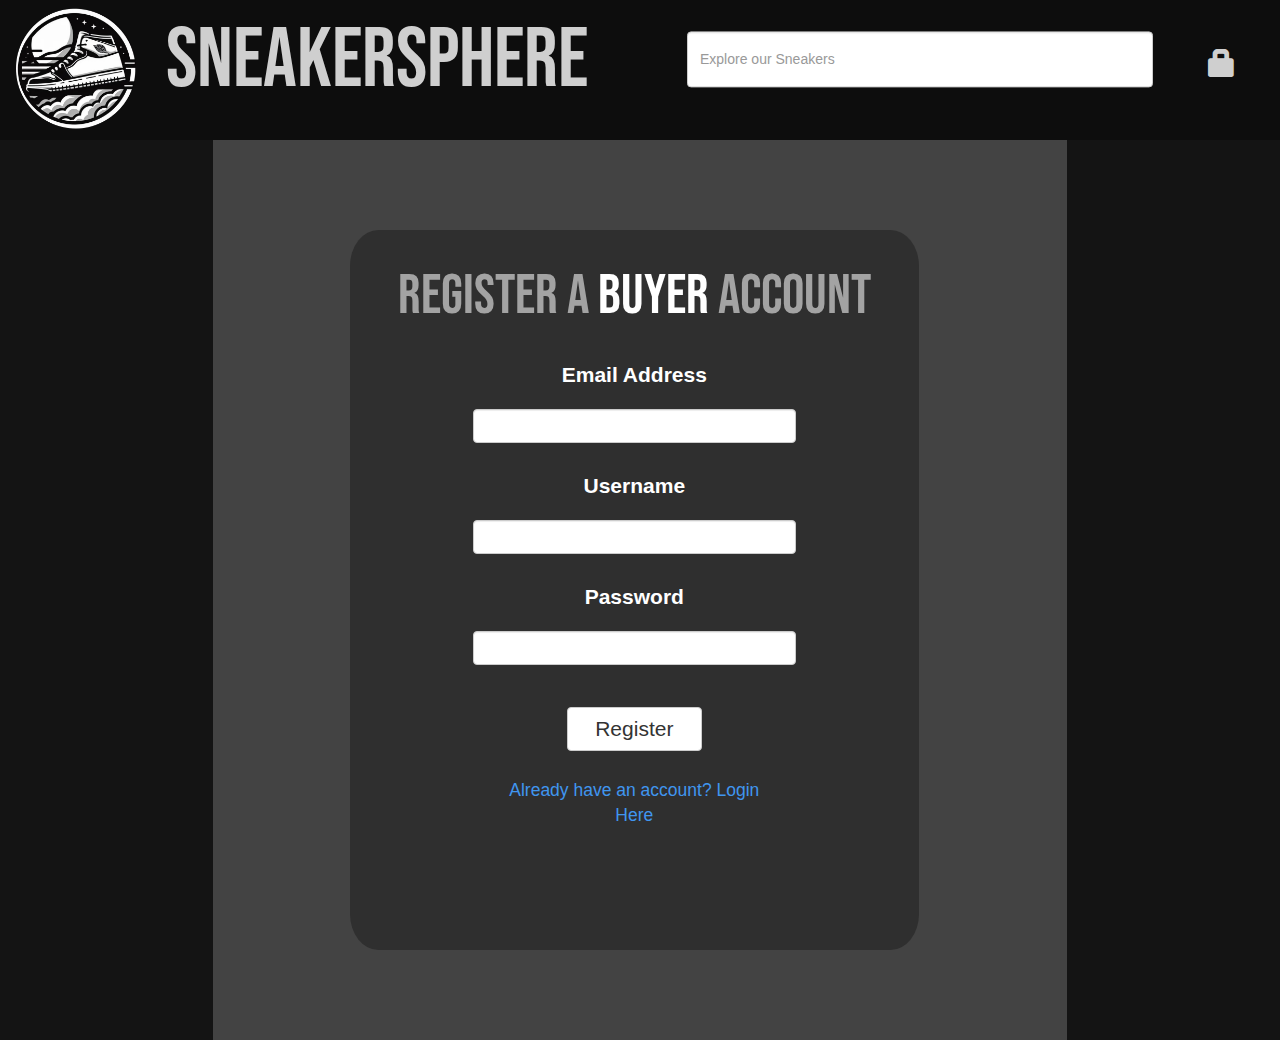
==== sneakersphere/src/pages/buyer-register.html @ 8a349591 "Created Login and Registration Pages" ====
<!DOCTYPE html>
<html lang="en">

<head>

	<!-- Displayed on Browser Tab -->
	<title>SneakerSphere</title>
	<link rel="icon" href="..\assets\images\ss_logo.PNG">

	<meta charset="utf-8">
	<meta name="viewport" content="width=device-width, initial-scale=1">

	<!-- Plugs in Custom Google Font -->
	<link rel="preconnect" href="https://fonts.googleapis.com">
	<link rel="preconnect" href="https://fonts.gstatic.com" crossorigin>
	<link href="https://fonts.googleapis.com/css2?family=Bebas+Neue&display=swap" rel="stylesheet">

	<!-- Defines CSS Stylesheets -->
	<link rel="stylesheet" href="https://maxcdn.bootstrapcdn.com/bootstrap/3.4.1/css/bootstrap.min.css">
	<link rel="stylesheet" href="../css/buyer-register.css">


	<!-- Defines Libraries -->
	<script src="https://ajax.googleapis.com/ajax/libs/jquery/3.7.1/jquery.min.js"></script>
	<script src="https://maxcdn.bootstrapcdn.com/bootstrap/3.4.1/js/bootstrap.min.js"></script>

</head>

<body>

	<!-- Defines Navbar -->
	<nav class="navbar">
		<!-- Allows container fluidity (Spans full width) -->
		<div class="container-fluid">
			<!-- Navbar Header Elements -->
			<div class="navbar-header">
				<a class="navbar-brand" href="../index.html">
					<img class="navbar-brand" id="logo" src="..\assets\images\ss_logo.PNG"></a>
			</div>

			<div class="collapse navbar-collapse" id="myNavbar">
				<ul class="nav navbar-nav">
					<li>
						<span>
							<a href="../index.html" class="navbar-brand mt-1" id="brand-title">
								SneakerSphere
							</a>
						</span>
					</li>
					<li>
						<form class="navbar-form navbar-left" role="search">
							<div class="form-group">
								<input type="text" id="search-bar" class="form-control"
									placeholder="Explore our Sneakers">
							</div>
						</form>
					</li>
				</ul>
                <ul class="nav navbar-nav navbar-right">
					<li><span id="lock-icn" class="glyphicon glyphicon-lock"></span></li>
				</ul>
			</div>
		</div>
	</nav>

	<!-- Contains all content under Navbar -->
	<div class="container-fluid text-center">
		<div class="row content">

			<!-- Left Column Container -->
			<div class="col-sm-2 sidenav">
			</div>

			<!-- Center Column Container -->
			<div id="content-col" class="col-sm-8 text-left">
                <div class="row">
					<!-- Contains area of listing -->
					<div id="register-box" class="col-sm-8 text-center">
                        <!-- Register Form -->
                        <!-- Notes: Backend Focus on action in the form tag -->
                        <form action="/action_page.php">
                            <p id="register-title">Register a <span style="color:white;">Buyer</span> Account</p>
                            <!-- Email Input -->
                            <div id="email" class="form-group">
                              <label for="register-email">Email Address</label>
                              <input type="email" class="form-control">
                            </div>
							<div id="username" class="form-group">
								<label for="register-username">Username</label>
								<input type="username" class="form-control">
							  </div>
                            <!-- Password Input -->
                            <div id="pwd" class="form-group">
                              <label for="register-pwd">Password</label>
                              <input type="password" class="form-control">
                            </div>
                            <button id="submit" type="submit" class="btn btn-default">Register</button>
                            <a href="login.html" id="login-link">Already have an account? Login Here</a>
                        </form> 
                    </div>
                </div>
			</div>

			<!-- Right Column Container -->
			<div class="col-sm-2 sidenav">
			</div>

		</div>
	</div>

	<!-- Footer -->
	<footer class="container-fluid text-center">
	</footer>

</body>
</html>
---- sneakersphere/src/css/buyer-register.css ----
/* Implements Imported Font */
.bebas-neue-regular {
    font-family: "Bebas Neue", sans-serif;
    font-weight: 400;
    font-style: normal;
}

/* ---------- Navbar Header Elements ---------- */
.navbar {
    margin-bottom: 0;
    border-radius: 0;
    background-color: #0d0d0d;
    height: 10em;
}
.navbar-brand img{ /* SneakerSphere Logo */
    height: 750%;
    width:auto;
    transform: translateY(-15%);
}
#search-bar{
    transform: translateY(40%);
    width:225%;
    height: 4em;
}
#brand-title{   /* SneakerSphere Title */
    font-size: 600%;
    font-family: 'Bebas Neue';
    font-stretch: ultra-expanded;
    color: #cfcfcf;
    padding-right: 1em;
    transform: translateY(70%);
}
#brand-title:hover{
    text-shadow: 3px 3px 3px #424242;
}
#lock-icn{ /* Login Button */
    font-size:2em;
    padding-right:1em;
    transform: translateY(170%);
    color:#cfcfcf;
    background-color: transparent;
}

/* --------- Elements of the Side Columns ---------- */
.sidenav {
    min-height: 100vh;
    background-color: #141414;
}

/* ---------- Elements of the Center Column ---------- */
#content-col {
    min-height: 100vh;
    background-color: #434343;
    position:relative;
}
#register-box{   /* Contains login container */
    position:absolute;
    left:16%;
    background-color: #2f2f2f;
    border-radius:5%;

    top:10%;
    height:80%;

    padding-bottom:15%;
}
#register-title{
    position:relative;
    font-family: 'Bebas Neue';
    font-size:400%;
    color:#a3a3a3;
    margin-top:5%;
}
#email label{
    position:relative;
    font-size:150%;
    color:white;
    width:50%;
    margin-top:2.5%;
}
#email input{
    position:relative;
    width:60%;
    margin-left:auto;
    margin-right:auto;
    font-size:150%;
    margin-top:2.5%;
}
#pwd label{
    position:relative;
    font-size:150%;
    color:white;
    width:50%;
    margin-top:2.5%;
}
#pwd input{
    position:relative;
    width:60%;
    margin-left:auto;
    margin-right:auto;
    font-size:150%;
    margin-top:2.5%;
}
#username input{ 
    position:relative;
    width:60%;
    margin-left:auto;
    margin-right:auto;
    font-size:150%;
    margin-top:2.5%;
}
#username label{ 
    position:relative;
    font-size:150%;
    color:white;
    width:50%;
    margin-top:2.5%;
}

#submit{
    position:relative;
    width:25%;
    margin-left:auto;
    margin-right:auto;
    font-size:150%;
    margin-top:5%;
}
#login-link{
    position:relative;
    display:block;
    margin-left:auto;
    margin-right:auto;
    font-size:125%;
    color:#4096ef;
    width:50%;
    margin-top:5%;
}
/* ---------- Responsive Adaptations for Resolutions ---------- */

/* Adapt to Tablets */
@media screen and (min-width: 768px) and (max-width: 991px){ 
    #search-bar{
        width:100%;
    }

    #brand-title{
        font-size: 400%;
        font-stretch: ultra-condensed;
        padding-right: 0%;
    }
    .navbar-brand img{ /* SneakerSphere Logo */
        height: 550%;
        width:auto;
        transform: translateY(-8%);
    }

}
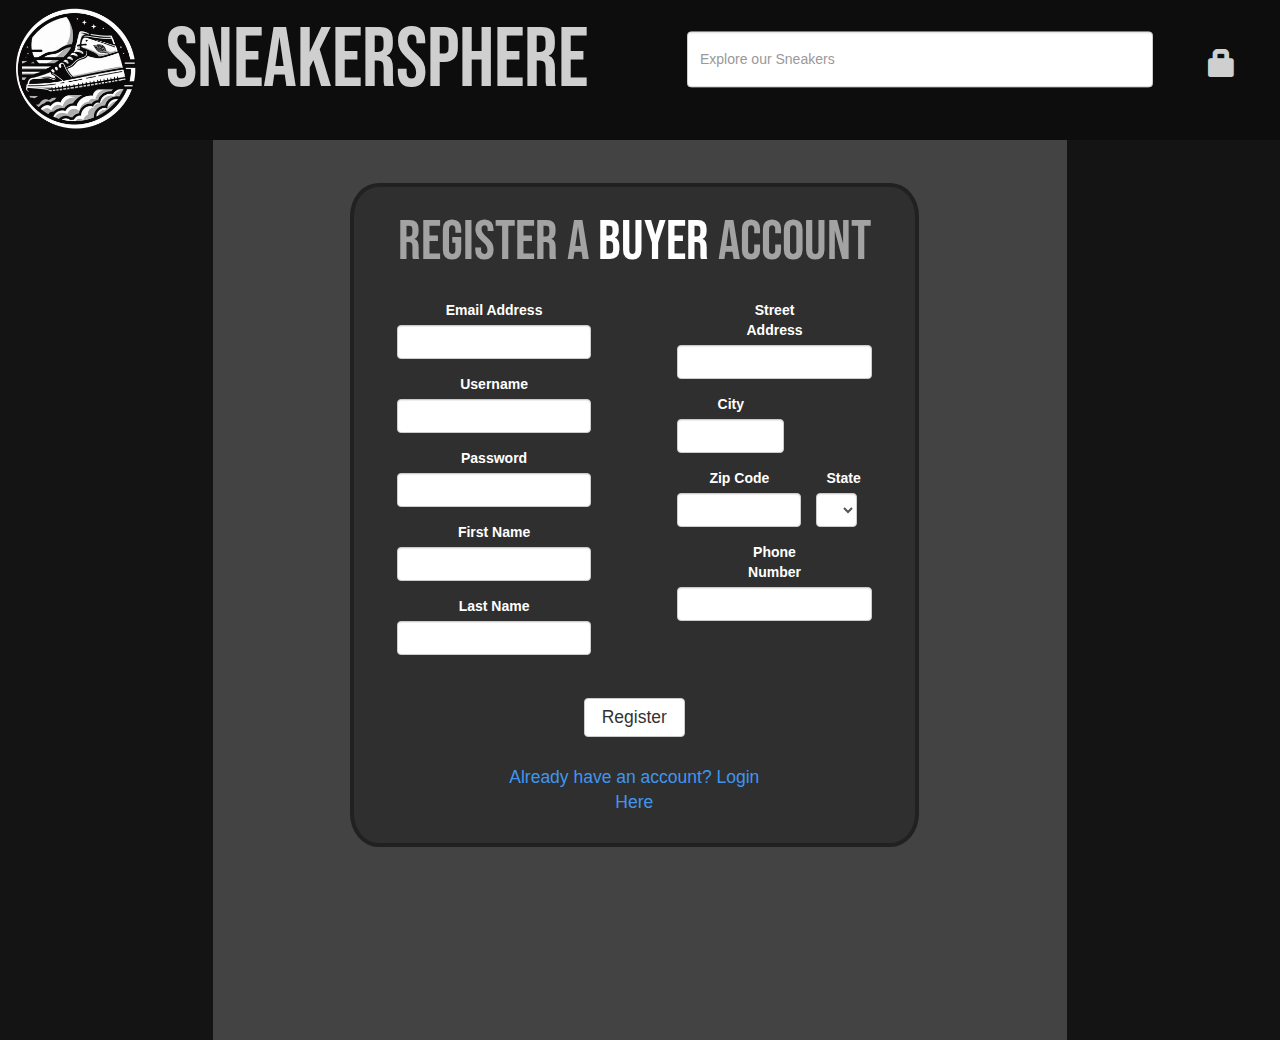
==== commit 65ae3831: "Completed Registration Forms" ====
--- a/sneakersphere/src/pages/buyer-register.html
+++ b/sneakersphere/src/pages/buyer-register.html
@@ -37,7 +37,7 @@
 				<a class="navbar-brand" href="../index.html">
 					<img class="navbar-brand" id="logo" src="..\assets\images\ss_logo.PNG"></a>
 			</div>
-
+	
 			<div class="collapse navbar-collapse" id="myNavbar">
 				<ul class="nav navbar-nav">
 					<li>
@@ -50,57 +50,149 @@
 					<li>
 						<form class="navbar-form navbar-left" role="search">
 							<div class="form-group">
-								<input type="text" id="search-bar" class="form-control"
-									placeholder="Explore our Sneakers">
+								<input type="text" id="search-bar" class="form-control" placeholder="Explore our Sneakers">
 							</div>
 						</form>
 					</li>
 				</ul>
-                <ul class="nav navbar-nav navbar-right">
+				<ul class="nav navbar-nav navbar-right">
 					<li><span id="lock-icn" class="glyphicon glyphicon-lock"></span></li>
 				</ul>
 			</div>
 		</div>
 	</nav>
-
+	
 	<!-- Contains all content under Navbar -->
 	<div class="container-fluid text-center">
 		<div class="row content">
-
+	
 			<!-- Left Column Container -->
 			<div class="col-sm-2 sidenav">
 			</div>
-
+	
 			<!-- Center Column Container -->
-			<div id="content-col" class="col-sm-8 text-left">
-                <div class="row">
+			<div id="content-col" class="col-sm-8 text-center">
+				<div class="row">
 					<!-- Contains area of listing -->
-					<div id="register-box" class="col-sm-8 text-center">
-                        <!-- Register Form -->
-                        <!-- Notes: Backend Focus on action in the form tag -->
-                        <form action="/action_page.php">
-                            <p id="register-title">Register a <span style="color:white;">Buyer</span> Account</p>
-                            <!-- Email Input -->
-                            <div id="email" class="form-group">
-                              <label for="register-email">Email Address</label>
-                              <input type="email" class="form-control">
-                            </div>
-							<div id="username" class="form-group">
-								<label for="register-username">Username</label>
-								<input type="username" class="form-control">
-							  </div>
-                            <!-- Password Input -->
-                            <div id="pwd" class="form-group">
-                              <label for="register-pwd">Password</label>
-                              <input type="password" class="form-control">
-                            </div>
-                            <button id="submit" type="submit" class="btn btn-default">Register</button>
-                            <a href="login.html" id="login-link">Already have an account? Login Here</a>
-                        </form> 
-                    </div>
-                </div>
-			</div>
-
+					<div id="register-container" class="col-sm-8 text-center">
+						<!-- Notes: Backend Focus on action in the form tag -->
+						<form action="/action_page.php">
+							<!-- Register Form -->
+							<div id="title-container" class="row">
+								<p id="register-title">Register a <span style="color:white;">Buyer</span> Account</p>
+							</div>
+							<div id="input-container" class="row">
+								<div id="left-col" class="col-sm-6">
+									<!-- Email Input -->
+									<div id="email" class="form-group">
+										<label for="register-email">Email Address</label>
+										<input type="email" class="form-control">
+									</div>
+									<div id="username" class="form-group">
+										<label for="register-username">Username</label>
+										<input type="text" class="form-control">
+									</div>
+									<!-- Password Input -->
+									<div id="pwd-container" class="form-group">
+										<label for="register-pwd">Password</label>
+										<input type="password" class="form-control">
+									</div>
+									<div id="first-name-container" class="form-group">
+										<label for="register-first-name">First Name</label>
+										<input type="text" class="form-control">
+									</div>
+									<div id="last-name-container" class="form-group">
+										<label for="register-last-name">Last Name</label>
+										<input type="text" class="form-control">
+									</div>
+								</div>
+								<div id="right-col" class="col-sm-6">
+									<div id="address-container" class="form-group">
+										<label for="register-address">Street Address</label>
+										<input type="text" class="form-control">
+									</div>
+									<div id="city-container" class="form-group">
+										<label for="register-city">City</label>
+										<input type="text" class="form-control">
+									</div>
+									<div id="state-zip-container" class="form-group">
+	
+										<div id="zip-container">
+											<label for="register-zip">Zip Code</label>
+											<input type="text" class="form-control short-input">
+										</div>
+										<div id="state-container" class="form-group col-md-6">
+											<label for="register-state">State</label>
+											<select id="register-state" class="form-control">
+												<option selected>Choose...</option>
+												<option value="AL">Alabama</option>
+												<option value="AK">Alaska</option>
+												<option value="AZ">Arizona</option>
+												<option value="AR">Arkansas</option>
+												<option value="CA">California</option>
+												<option value="CO">Colorado</option>
+												<option value="CT">Connecticut</option>
+												<option value="DE">Delaware</option>
+												<option value="FL">Florida</option>
+												<option value="GA">Georgia</option>
+												<option value="HI">Hawaii</option>
+												<option value="ID">Idaho</option>
+												<option value="IL">Illinois</option>
+												<option value="IN">Indiana</option>
+												<option value="IA">Iowa</option>
+												<option value="KS">Kansas</option>
+												<option value="KY">Kentucky</option>
+												<option value="LA">Louisiana</option>
+												<option value="ME">Maine</option>
+												<option value="MD">Maryland</option>
+												<option value="MA">Massachusetts</option>
+												<option value="MI">Michigan</option>
+												<option value="MN">Minnesota</option>
+												<option value="MS">Mississippi</option>
+												<option value="MO">Missouri</option>
+												<option value="MT">Montana</option>
+												<option value="NE">Nebraska</option>
+												<option value="NV">Nevada</option>
+												<option value="NH">New Hampshire</option>
+												<option value="NJ">New Jersey</option>
+												<option value="NM">New Mexico</option>
+												<option value="NY">New York</option>
+												<option value="NC">North Carolina</option>
+												<option value="ND">North Dakota</option>
+												<option value="OH">Ohio</option>
+												<option value="OK">Oklahoma</option>
+												<option value="OR">Oregon</option>
+												<option value="PA">Pennsylvania</option>
+												<option value="RI">Rhode Island</option>
+												<option value="SC">South Carolina</option>
+												<option value="SD">South Dakota</option>
+												<option value="TN">Tennessee</option>
+												<option value="TX">Texas</option>
+												<option value="UT">Utah</option>
+												<option value="VT">Vermont</option>
+												<option value="VA">Virginia</option>
+												<option value="WA">Washington</option>
+												<option value="WV">West Virginia</option>
+												<option value="WI">Wisconsin</option>
+												<option value="WY">Wyoming</option>
+											</select>
+										</div>
+									</div>
+									<div id="phone-container" class="form-group">
+										<label for="register-phone">Phone Number</label>
+										<input type="text" class="form-control">
+									</div>
+								</div>
+							</div>
+							<div class="row" id="register-footer">
+								<button id="submit" type="submit" class="btn btn-default">Register</button>
+								<a href="login.html" id="login-link">Already have an account? Login Here</a>
+							</div>
+						</form>
+					</div>
+				</div>
+			</div>
+	
 			<!-- Right Column Container -->
 			<div class="col-sm-2 sidenav">
 			</div>
@@ -113,4 +205,5 @@
 	</footer>
 
 </body>
+
 </html>--- a/sneakersphere/src/css/buyer-register.css
+++ b/sneakersphere/src/css/buyer-register.css
@@ -49,81 +49,30 @@
 
 /* ---------- Elements of the Center Column ---------- */
 #content-col {
+    position:relative;
     min-height: 100vh;
     background-color: #434343;
+}
+#register-container{
     position:relative;
+    left:16%;
+    margin-top:5%;
+    background-color: #2f2f2f;
+    border:4px solid #212121;
+    border-radius:5%;
+    height:auto;
 }
-#register-box{   /* Contains login container */
-    position:absolute;
-    left:16%;
-    background-color: #2f2f2f;
-    border-radius:5%;
-
-    top:10%;
-    height:80%;
-
-    padding-bottom:15%;
+#title-container{
+    height:15%;
 }
-#register-title{
+#title-container p{
     position:relative;
     font-family: 'Bebas Neue';
     font-size:400%;
     color:#a3a3a3;
-    margin-top:5%;
-}
-#email label{
-    position:relative;
-    font-size:150%;
-    color:white;
-    width:50%;
-    margin-top:2.5%;
-}
-#email input{
-    position:relative;
-    width:60%;
-    margin-left:auto;
-    margin-right:auto;
-    font-size:150%;
-    margin-top:2.5%;
-}
-#pwd label{
-    position:relative;
-    font-size:150%;
-    color:white;
-    width:50%;
-    margin-top:2.5%;
-}
-#pwd input{
-    position:relative;
-    width:60%;
-    margin-left:auto;
-    margin-right:auto;
-    font-size:150%;
-    margin-top:2.5%;
-}
-#username input{ 
-    position:relative;
-    width:60%;
-    margin-left:auto;
-    margin-right:auto;
-    font-size:150%;
-    margin-top:2.5%;
-}
-#username label{ 
-    position:relative;
-    font-size:150%;
-    color:white;
-    width:50%;
-    margin-top:2.5%;
-}
+    margin-top:3%;
+    margin-bottom:3%;
 
-#submit{
-    position:relative;
-    width:25%;
-    margin-left:auto;
-    margin-right:auto;
-    font-size:150%;
-    margin-top:5%;
 }
 #login-link{
     position:relative;
@@ -134,7 +83,53 @@
     color:#4096ef;
     width:50%;
     margin-top:5%;
+    margin-bottom:5%;
 }
+/* CSS Rules implemented onto form Elements */
+
+#input-container{
+    display:flex;
+    height:auto;
+}
+#right-col{
+    position:relative;
+    width:40%;
+    margin-left:auto;
+    margin-right:auto;
+}
+#left-col{
+    position:relative;
+    width:40%;
+    margin-left:auto;
+    margin-right:auto;
+}
+label{
+    position:relative;
+    font-size:100%;
+    color:white;
+    width:50%;
+}
+input{
+    position:relative;
+    width:80%;
+    font-size:100%;
+}
+#state-zip-container{
+    display:flex;
+    justify-content:space-evenly;
+    
+    margin-top:auto;
+    margin-bottom:auto;
+}
+#city-container{
+    width:55%;
+}
+#submit{
+    width:18%;
+    font-size:125%;
+    margin-top:5%;
+}
+
 /* ---------- Responsive Adaptations for Resolutions ---------- */
 
 /* Adapt to Tablets */
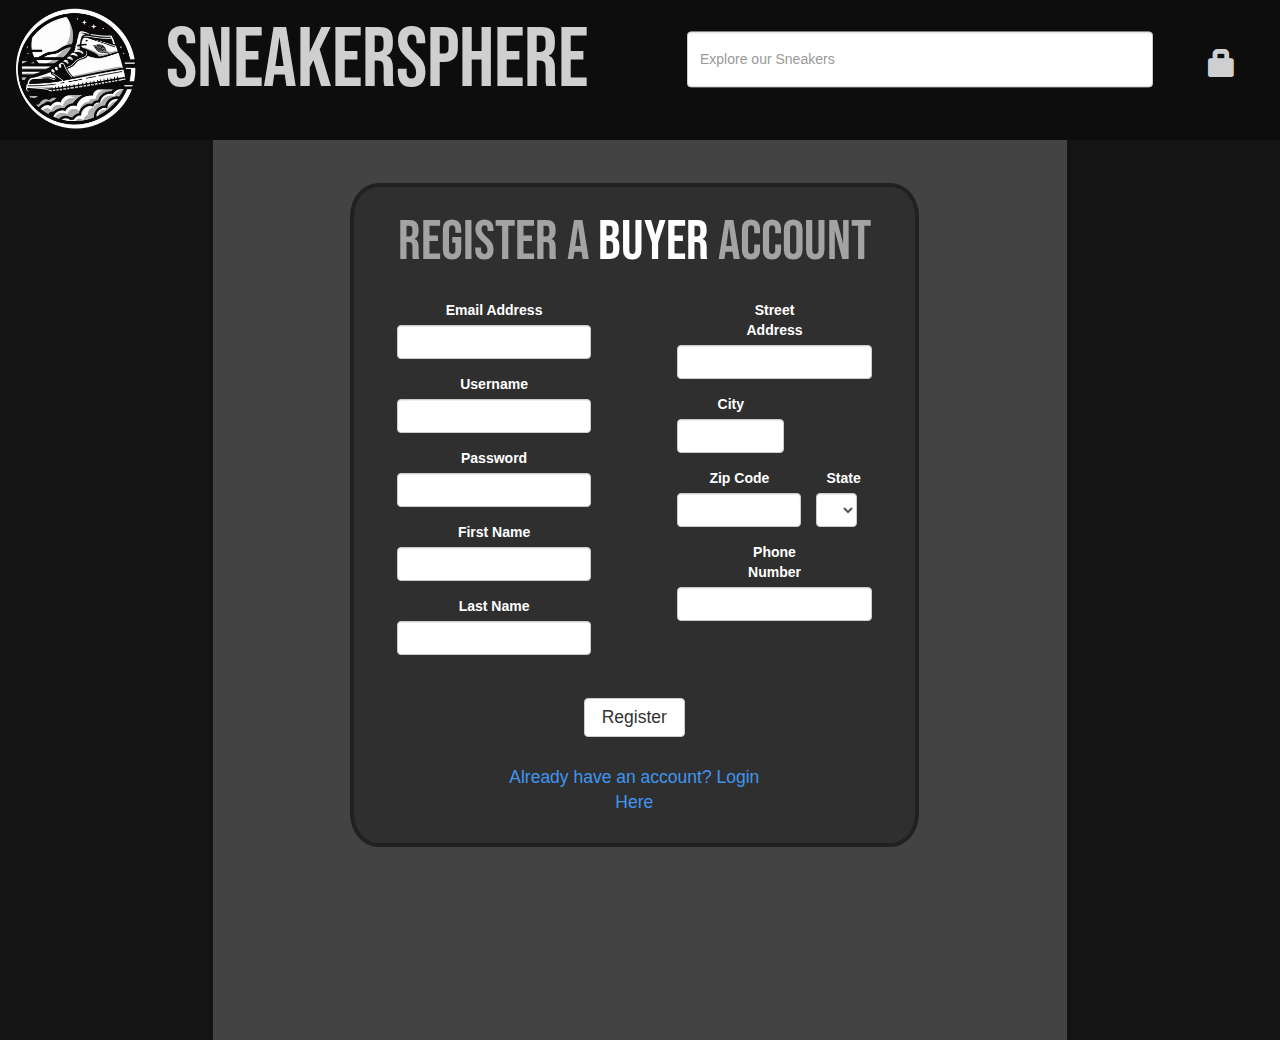
==== commit 08cc24bb: "Overhaul + New JS Files" ====
--- a/sneakersphere/src/pages/buyer-register.html
+++ b/sneakersphere/src/pages/buyer-register.html
@@ -3,24 +3,24 @@
 
 <head>
 
-	<!-- Displayed on Browser Tab -->
+	<!-- ======== Browser Tab Display ======== -->
 	<title>SneakerSphere</title>
 	<link rel="icon" href="..\assets\images\ss_logo.PNG">
 
 	<meta charset="utf-8">
 	<meta name="viewport" content="width=device-width, initial-scale=1">
 
-	<!-- Plugs in Custom Google Font -->
+	<!-- ======== Google Fonts API ======== -->
 	<link rel="preconnect" href="https://fonts.googleapis.com">
 	<link rel="preconnect" href="https://fonts.gstatic.com" crossorigin>
 	<link href="https://fonts.googleapis.com/css2?family=Bebas+Neue&display=swap" rel="stylesheet">
 
-	<!-- Defines CSS Stylesheets -->
+	<!-- ======== CSS Style Sheets ======== -->
 	<link rel="stylesheet" href="https://maxcdn.bootstrapcdn.com/bootstrap/3.4.1/css/bootstrap.min.css">
 	<link rel="stylesheet" href="../css/buyer-register.css">
 
 
-	<!-- Defines Libraries -->
+	<!-- ======== JS Libraries ======== -->
 	<script src="https://ajax.googleapis.com/ajax/libs/jquery/3.7.1/jquery.min.js"></script>
 	<script src="https://maxcdn.bootstrapcdn.com/bootstrap/3.4.1/js/bootstrap.min.js"></script>
 
@@ -28,19 +28,19 @@
 
 <body>
 
-	<!-- Defines Navbar -->
+	<!-- ======== Contains Entire Navbar ======== -->
 	<nav class="navbar">
-		<!-- Allows container fluidity (Spans full width) -->
 		<div class="container-fluid">
-			<!-- Navbar Header Elements -->
+			<!-- SneakerSphere Logo -->
 			<div class="navbar-header">
 				<a class="navbar-brand" href="../index.html">
 					<img class="navbar-brand" id="logo" src="..\assets\images\ss_logo.PNG"></a>
 			</div>
-	
+
 			<div class="collapse navbar-collapse" id="myNavbar">
 				<ul class="nav navbar-nav">
 					<li>
+						<!-- SneakerSphere Title -->
 						<span>
 							<a href="../index.html" class="navbar-brand mt-1" id="brand-title">
 								SneakerSphere
@@ -48,42 +48,50 @@
 						</span>
 					</li>
 					<li>
+						<!-- Search Bar -->
 						<form class="navbar-form navbar-left" role="search">
 							<div class="form-group">
-								<input type="text" id="search-bar" class="form-control" placeholder="Explore our Sneakers">
+								<input type="text" id="search-bar" class="form-control"
+									placeholder="Explore our Sneakers">
 							</div>
 						</form>
 					</li>
 				</ul>
+				<!-- Lock Icon -->
 				<ul class="nav navbar-nav navbar-right">
 					<li><span id="lock-icn" class="glyphicon glyphicon-lock"></span></li>
 				</ul>
 			</div>
 		</div>
 	</nav>
-	
-	<!-- Contains all content under Navbar -->
-	<div class="container-fluid text-center">
+
+	<!-- ======== Contains All Content Under Navbar ======== -->
+	<div id="content" class="container-fluid text-center">
 		<div class="row content">
-	
-			<!-- Left Column Container -->
+
+			<!-- ======== Contains Left Column ======== -->
 			<div class="col-sm-2 sidenav">
 			</div>
-	
-			<!-- Center Column Container -->
+
+			<!-- ======== Contains Center Column ======== -->
 			<div id="content-col" class="col-sm-8 text-center">
 				<div class="row">
-					<!-- Contains area of listing -->
+
+					<!-- ======== Contains Registration UI ======== -->
 					<div id="register-container" class="col-sm-8 text-center">
-						<!-- Notes: Backend Focus on action in the form tag -->
-						<form action="/action_page.php">
-							<!-- Register Form -->
+						
+						<!-- Registration Form -->
+						<form>
+							<!-- Registration Title -->
 							<div id="title-container" class="row">
 								<p id="register-title">Register a <span style="color:white;">Buyer</span> Account</p>
 							</div>
+
+							<!-- Contains all input fields -->
 							<div id="input-container" class="row">
+			
+								<!-- Email, Username, Password, Name Inputs -->
 								<div id="left-col" class="col-sm-6">
-									<!-- Email Input -->
 									<div id="email" class="form-group">
 										<label for="register-email">Email Address</label>
 										<input type="email" class="form-control">
@@ -92,7 +100,6 @@
 										<label for="register-username">Username</label>
 										<input type="text" class="form-control">
 									</div>
-									<!-- Password Input -->
 									<div id="pwd-container" class="form-group">
 										<label for="register-pwd">Password</label>
 										<input type="password" class="form-control">
@@ -106,6 +113,8 @@
 										<input type="text" class="form-control">
 									</div>
 								</div>
+
+								<!-- Address, City, Zip Code, State, Phone Number -->
 								<div id="right-col" class="col-sm-6">
 									<div id="address-container" class="form-group">
 										<label for="register-address">Street Address</label>
@@ -116,7 +125,6 @@
 										<input type="text" class="form-control">
 									</div>
 									<div id="state-zip-container" class="form-group">
-	
 										<div id="zip-container">
 											<label for="register-zip">Zip Code</label>
 											<input type="text" class="form-control short-input">
@@ -184,6 +192,8 @@
 									</div>
 								</div>
 							</div>
+							
+							<!-- Registration Footer -->
 							<div class="row" id="register-footer">
 								<button id="submit" type="submit" class="btn btn-default">Register</button>
 								<a href="login.html" id="login-link">Already have an account? Login Here</a>
@@ -192,18 +202,13 @@
 					</div>
 				</div>
 			</div>
-	
-			<!-- Right Column Container -->
+
+			<!-- ======== Contains Right Column ======== -->
 			<div class="col-sm-2 sidenav">
 			</div>
 
 		</div>
 	</div>
-
-	<!-- Footer -->
-	<footer class="container-fluid text-center">
-	</footer>
-
 </body>
 
 </html>--- a/sneakersphere/src/css/buyer-register.css
+++ b/sneakersphere/src/css/buyer-register.css
@@ -1,18 +1,22 @@
-/* Implements Imported Font */
+/* ============ Google Fonts ============ */
 .bebas-neue-regular {
     font-family: "Bebas Neue", sans-serif;
     font-weight: 400;
     font-style: normal;
 }
 
-/* ---------- Navbar Header Elements ---------- */
+/* ============ Navbar Elements ============ */
 .navbar {
     margin-bottom: 0;
     border-radius: 0;
     background-color: #0d0d0d;
     height: 10em;
+    width:100%;
+    top:0;
+    position:fixed;
+    z-index: 9999;
 }
-.navbar-brand img{ /* SneakerSphere Logo */
+.navbar-brand img{ 
     height: 750%;
     width:auto;
     transform: translateY(-15%);
@@ -22,7 +26,7 @@
     width:225%;
     height: 4em;
 }
-#brand-title{   /* SneakerSphere Title */
+#brand-title{   
     font-size: 600%;
     font-family: 'Bebas Neue';
     font-stretch: ultra-expanded;
@@ -41,13 +45,16 @@
     background-color: transparent;
 }
 
-/* --------- Elements of the Side Columns ---------- */
+/* ============ Side Column Elements ============ */
 .sidenav {
     min-height: 100vh;
     background-color: #141414;
 }
 
-/* ---------- Elements of the Center Column ---------- */
+/* ============ Center Column Elements ============ */
+#content{
+    margin-top:10em;
+}
 #content-col {
     position:relative;
     min-height: 100vh;
@@ -62,9 +69,18 @@
     border-radius:5%;
     height:auto;
 }
+
+/* Containers within Registration UI */
 #title-container{
     height:15%;
 }
+#input-container{
+    display:flex;
+    height:auto;
+}
+
+
+/* Elements in #title-container */
 #title-container p{
     position:relative;
     font-family: 'Bebas Neue';
@@ -72,25 +88,9 @@
     color:#a3a3a3;
     margin-top:3%;
     margin-bottom:3%;
+}
 
-}
-#login-link{
-    position:relative;
-    display:block;
-    margin-left:auto;
-    margin-right:auto;
-    font-size:125%;
-    color:#4096ef;
-    width:50%;
-    margin-top:5%;
-    margin-bottom:5%;
-}
-/* CSS Rules implemented onto form Elements */
-
-#input-container{
-    display:flex;
-    height:auto;
-}
+/* Elements in #input-container */
 #right-col{
     position:relative;
     width:40%;
@@ -124,13 +124,26 @@
 #city-container{
     width:55%;
 }
+
+/* Elements in #footer-container */
 #submit{
     width:18%;
     font-size:125%;
     margin-top:5%;
 }
+#login-link{
+    position:relative;
+    display:block;
+    margin-left:auto;
+    margin-right:auto;
+    font-size:125%;
+    color:#4096ef;
+    width:50%;
+    margin-top:5%;
+    margin-bottom:5%;
+}
 
-/* ---------- Responsive Adaptations for Resolutions ---------- */
+/* ============ Responsive Adaptations ============ */
 
 /* Adapt to Tablets */
 @media screen and (min-width: 768px) and (max-width: 991px){ 
@@ -143,7 +156,7 @@
         font-stretch: ultra-condensed;
         padding-right: 0%;
     }
-    .navbar-brand img{ /* SneakerSphere Logo */
+    .navbar-brand img{ 
         height: 550%;
         width:auto;
         transform: translateY(-8%);
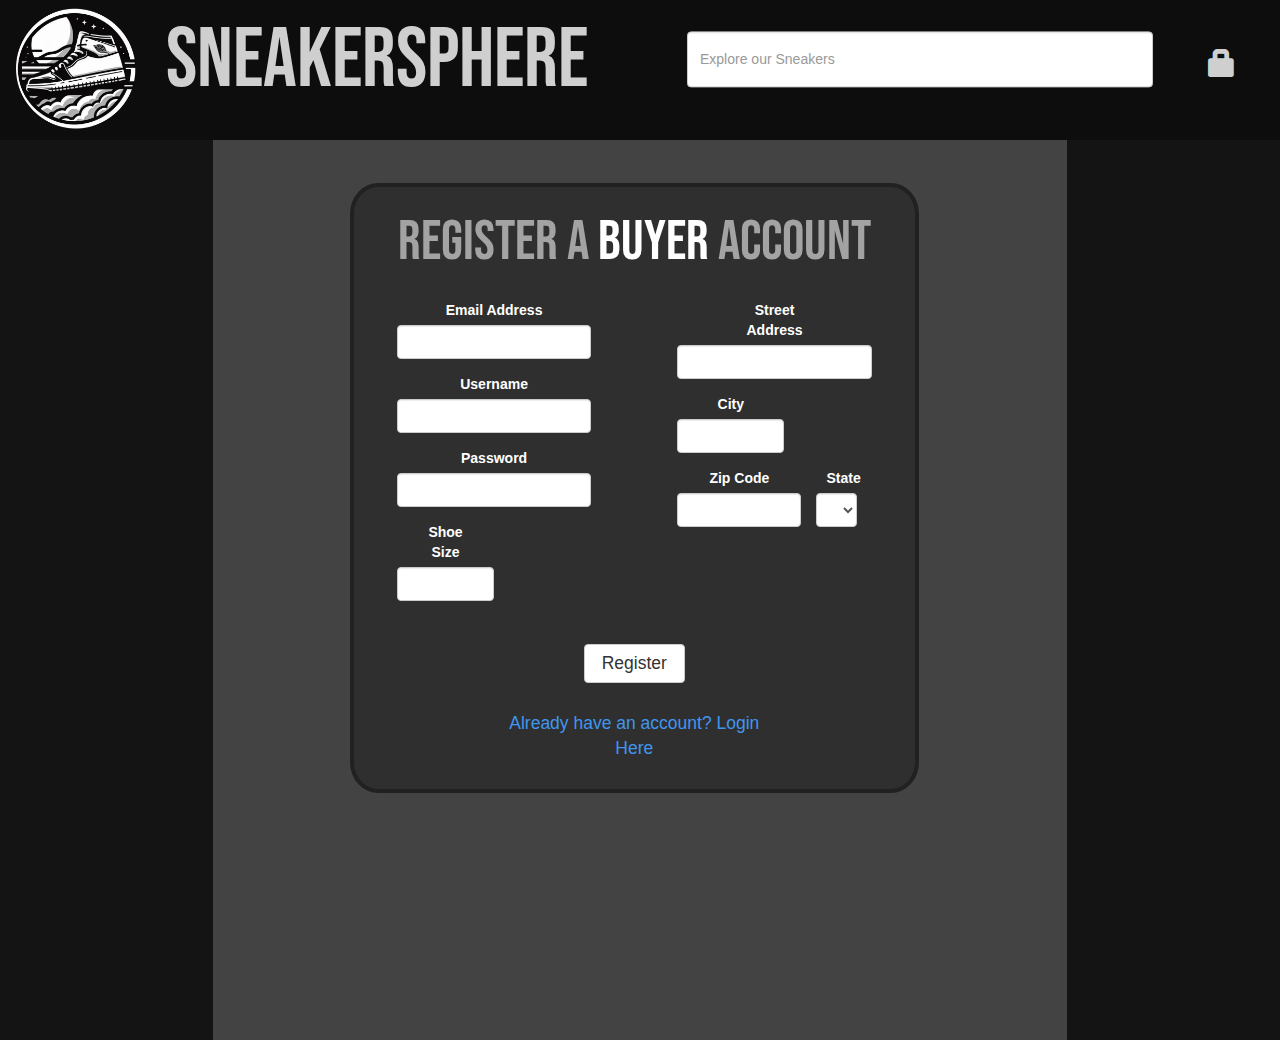
==== commit eb82a77a: "Buyer Register connected to DB" ====
--- a/sneakersphere/src/pages/buyer-register.html
+++ b/sneakersphere/src/pages/buyer-register.html
@@ -81,7 +81,7 @@
 					<div id="register-container" class="col-sm-8 text-center">
 						
 						<!-- Registration Form -->
-						<form>
+						<form id="register-form">
 							<!-- Registration Title -->
 							<div id="title-container" class="row">
 								<p id="register-title">Register a <span style="color:white;">Buyer</span> Account</p>
@@ -94,23 +94,19 @@
 								<div id="left-col" class="col-sm-6">
 									<div id="email" class="form-group">
 										<label for="register-email">Email Address</label>
-										<input type="email" class="form-control">
+										<input type="email" class="form-control" name="register-email">
 									</div>
 									<div id="username" class="form-group">
 										<label for="register-username">Username</label>
-										<input type="text" class="form-control">
+										<input type="text" class="form-control" name="register-username">
 									</div>
 									<div id="pwd-container" class="form-group">
 										<label for="register-pwd">Password</label>
-										<input type="password" class="form-control">
-									</div>
-									<div id="first-name-container" class="form-group">
-										<label for="register-first-name">First Name</label>
-										<input type="text" class="form-control">
-									</div>
-									<div id="last-name-container" class="form-group">
-										<label for="register-last-name">Last Name</label>
-										<input type="text" class="form-control">
+										<input type="password" class="form-control" name="register-pwd">
+									</div>
+									<div id="shoe-size-container" class="form-group">
+										<label for="register-shoe-size">Shoe Size</label>
+										<input type="text" class="form-control" name="register-shoe-size">
 									</div>
 								</div>
 
@@ -118,20 +114,20 @@
 								<div id="right-col" class="col-sm-6">
 									<div id="address-container" class="form-group">
 										<label for="register-address">Street Address</label>
-										<input type="text" class="form-control">
+										<input type="text" class="form-control" name="register-address">
 									</div>
 									<div id="city-container" class="form-group">
 										<label for="register-city">City</label>
-										<input type="text" class="form-control">
+										<input type="text" class="form-control" name="register-city">
 									</div>
 									<div id="state-zip-container" class="form-group">
 										<div id="zip-container">
 											<label for="register-zip">Zip Code</label>
-											<input type="text" class="form-control short-input">
+											<input type="text" class="form-control short-input" name="register-zip">
 										</div>
 										<div id="state-container" class="form-group col-md-6">
 											<label for="register-state">State</label>
-											<select id="register-state" class="form-control">
+											<select id="register-state" class="form-control" name="register-state">
 												<option selected>Choose...</option>
 												<option value="AL">Alabama</option>
 												<option value="AK">Alaska</option>
@@ -186,10 +182,6 @@
 											</select>
 										</div>
 									</div>
-									<div id="phone-container" class="form-group">
-										<label for="register-phone">Phone Number</label>
-										<input type="text" class="form-control">
-									</div>
 								</div>
 							</div>
 							
@@ -209,6 +201,7 @@
 
 		</div>
 	</div>
+	<script src="../js/buyer-register.js"></script>
 </body>
 
 </html>--- a/sneakersphere/src/css/buyer-register.css
+++ b/sneakersphere/src/css/buyer-register.css
@@ -124,7 +124,9 @@
 #city-container{
     width:55%;
 }
-
+#shoe-size-container{
+    width:50%;
+}
 /* Elements in #footer-container */
 #submit{
     width:18%;
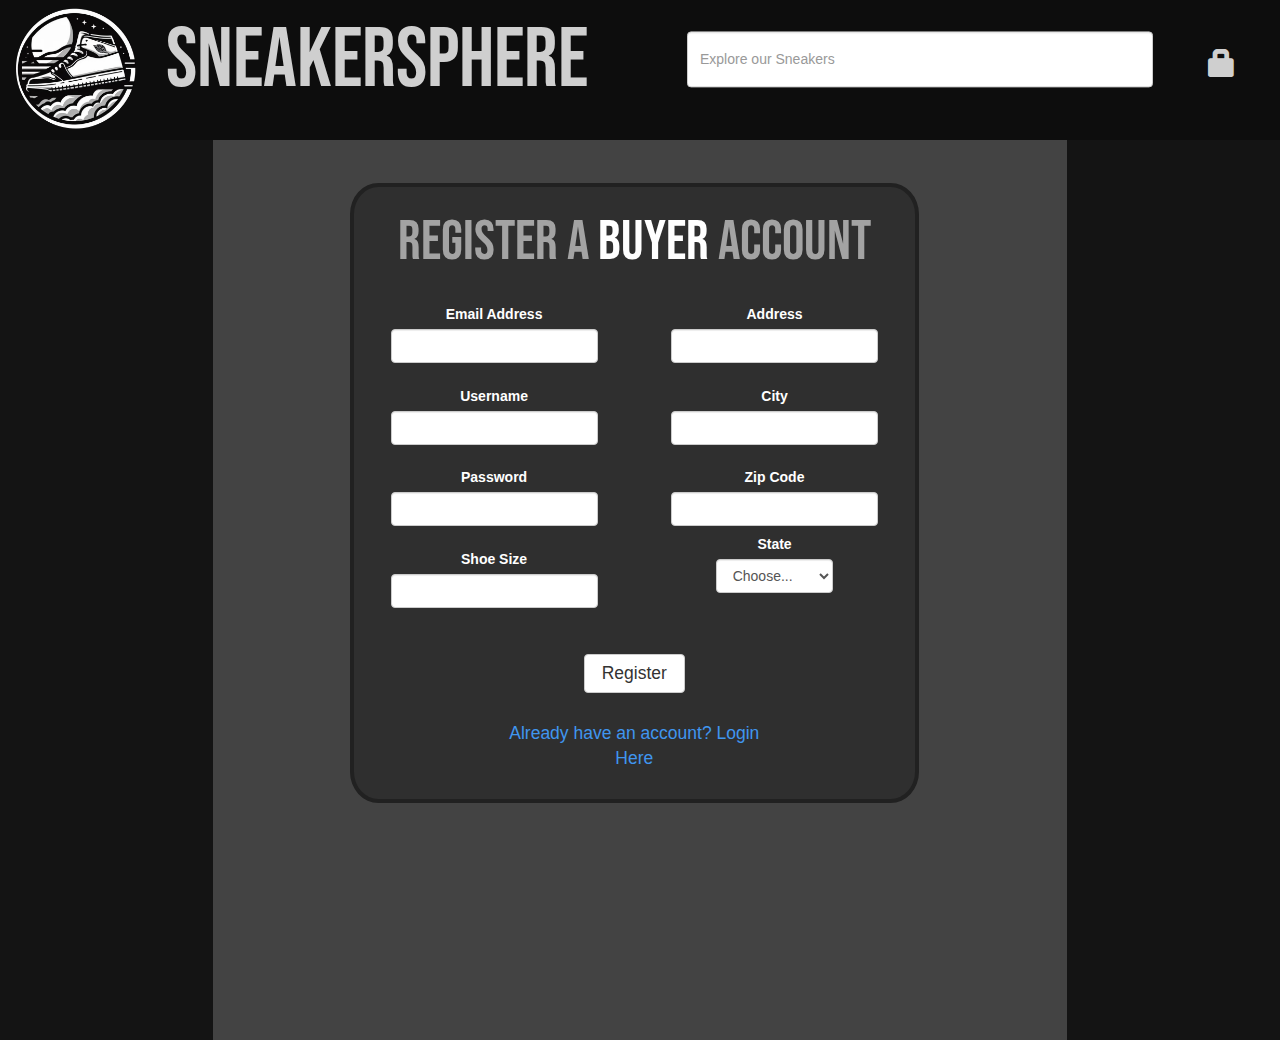
==== commit 6bfcfcb4: "Web Application Overhaul" ====
--- a/sneakersphere/src/pages/buyer-register.html
+++ b/sneakersphere/src/pages/buyer-register.html
@@ -113,74 +113,72 @@
 								<!-- Address, City, Zip Code, State, Phone Number -->
 								<div id="right-col" class="col-sm-6">
 									<div id="address-container" class="form-group">
-										<label for="register-address">Street Address</label>
+										<label for="register-address">Address</label>
 										<input type="text" class="form-control" name="register-address">
 									</div>
 									<div id="city-container" class="form-group">
 										<label for="register-city">City</label>
 										<input type="text" class="form-control" name="register-city">
 									</div>
-									<div id="state-zip-container" class="form-group">
-										<div id="zip-container">
-											<label for="register-zip">Zip Code</label>
-											<input type="text" class="form-control short-input" name="register-zip">
-										</div>
-										<div id="state-container" class="form-group col-md-6">
-											<label for="register-state">State</label>
-											<select id="register-state" class="form-control" name="register-state">
-												<option selected>Choose...</option>
-												<option value="AL">Alabama</option>
-												<option value="AK">Alaska</option>
-												<option value="AZ">Arizona</option>
-												<option value="AR">Arkansas</option>
-												<option value="CA">California</option>
-												<option value="CO">Colorado</option>
-												<option value="CT">Connecticut</option>
-												<option value="DE">Delaware</option>
-												<option value="FL">Florida</option>
-												<option value="GA">Georgia</option>
-												<option value="HI">Hawaii</option>
-												<option value="ID">Idaho</option>
-												<option value="IL">Illinois</option>
-												<option value="IN">Indiana</option>
-												<option value="IA">Iowa</option>
-												<option value="KS">Kansas</option>
-												<option value="KY">Kentucky</option>
-												<option value="LA">Louisiana</option>
-												<option value="ME">Maine</option>
-												<option value="MD">Maryland</option>
-												<option value="MA">Massachusetts</option>
-												<option value="MI">Michigan</option>
-												<option value="MN">Minnesota</option>
-												<option value="MS">Mississippi</option>
-												<option value="MO">Missouri</option>
-												<option value="MT">Montana</option>
-												<option value="NE">Nebraska</option>
-												<option value="NV">Nevada</option>
-												<option value="NH">New Hampshire</option>
-												<option value="NJ">New Jersey</option>
-												<option value="NM">New Mexico</option>
-												<option value="NY">New York</option>
-												<option value="NC">North Carolina</option>
-												<option value="ND">North Dakota</option>
-												<option value="OH">Ohio</option>
-												<option value="OK">Oklahoma</option>
-												<option value="OR">Oregon</option>
-												<option value="PA">Pennsylvania</option>
-												<option value="RI">Rhode Island</option>
-												<option value="SC">South Carolina</option>
-												<option value="SD">South Dakota</option>
-												<option value="TN">Tennessee</option>
-												<option value="TX">Texas</option>
-												<option value="UT">Utah</option>
-												<option value="VT">Vermont</option>
-												<option value="VA">Virginia</option>
-												<option value="WA">Washington</option>
-												<option value="WV">West Virginia</option>
-												<option value="WI">Wisconsin</option>
-												<option value="WY">Wyoming</option>
-											</select>
-										</div>
+									<div id="zip-container">
+										<label for="register-zip">Zip Code</label>
+										<input type="text" class="form-control short-input" name="register-zip">
+									</div>
+									<div id="state-container" class="form-group col-md-6">
+										<label for="register-state">State</label>
+										<select id="register-state" class="form-control" name="register-state">
+											<option selected>Choose...</option>
+											<option value="AL">Alabama</option>
+											<option value="AK">Alaska</option>
+											<option value="AZ">Arizona</option>
+											<option value="AR">Arkansas</option>
+											<option value="CA">California</option>
+											<option value="CO">Colorado</option>
+											<option value="CT">Connecticut</option>
+											<option value="DE">Delaware</option>
+											<option value="FL">Florida</option>
+											<option value="GA">Georgia</option>
+											<option value="HI">Hawaii</option>
+											<option value="ID">Idaho</option>
+											<option value="IL">Illinois</option>
+											<option value="IN">Indiana</option>
+											<option value="IA">Iowa</option>
+											<option value="KS">Kansas</option>
+											<option value="KY">Kentucky</option>
+											<option value="LA">Louisiana</option>
+											<option value="ME">Maine</option>
+											<option value="MD">Maryland</option>
+											<option value="MA">Massachusetts</option>
+											<option value="MI">Michigan</option>
+											<option value="MN">Minnesota</option>
+											<option value="MS">Mississippi</option>
+											<option value="MO">Missouri</option>
+											<option value="MT">Montana</option>
+											<option value="NE">Nebraska</option>
+											<option value="NV">Nevada</option>
+											<option value="NH">New Hampshire</option>
+											<option value="NJ">New Jersey</option>
+											<option value="NM">New Mexico</option>
+											<option value="NY">New York</option>
+											<option value="NC">North Carolina</option>
+											<option value="ND">North Dakota</option>
+											<option value="OH">Ohio</option>
+											<option value="OK">Oklahoma</option>
+											<option value="OR">Oregon</option>
+											<option value="PA">Pennsylvania</option>
+											<option value="RI">Rhode Island</option>
+											<option value="SC">South Carolina</option>
+											<option value="SD">South Dakota</option>
+											<option value="TN">Tennessee</option>
+											<option value="TX">Texas</option>
+											<option value="UT">Utah</option>
+											<option value="VT">Vermont</option>
+											<option value="VA">Virginia</option>
+											<option value="WA">Washington</option>
+											<option value="WV">West Virginia</option>
+											<option value="WI">Wisconsin</option>
+											<option value="WY">Wyoming</option>
+										</select>
 									</div>
 								</div>
 							</div>
--- a/sneakersphere/src/css/buyer-register.css
+++ b/sneakersphere/src/css/buyer-register.css
@@ -93,26 +93,23 @@
 /* Elements in #input-container */
 #right-col{
     position:relative;
-    width:40%;
-    margin-left:auto;
-    margin-right:auto;
+    width:50%;
+    display:flex;
+    flex-direction:column;
+    align-items:center;
 }
 #left-col{
     position:relative;
-    width:40%;
-    margin-left:auto;
-    margin-right:auto;
+    width:50%;
+    display:flex;
+    flex-direction:column;
+    align-items:center;
 }
 label{
     position:relative;
     font-size:100%;
     color:white;
     width:50%;
-}
-input{
-    position:relative;
-    width:80%;
-    font-size:100%;
 }
 #state-zip-container{
     display:flex;
@@ -121,11 +118,8 @@
     margin-top:auto;
     margin-bottom:auto;
 }
-#city-container{
-    width:55%;
-}
-#shoe-size-container{
-    width:50%;
+#left-col div,#right-col div{
+    padding:1.5%;
 }
 /* Elements in #footer-container */
 #submit{
